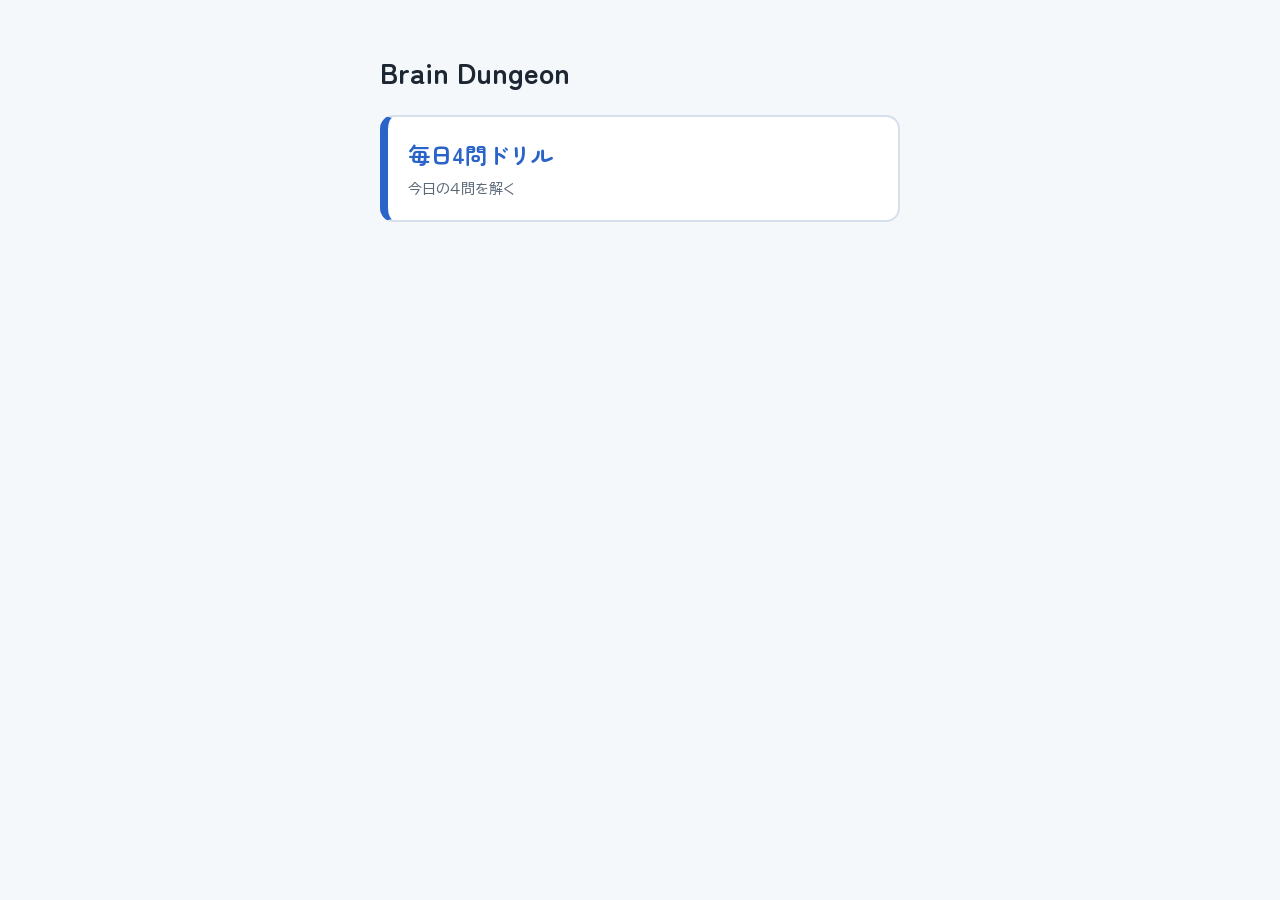
==== index.html @ 7e66739c "ドリルとエディタを GitHub Pages ＋ GAS の fetch 窓口に移す - gas/Code.gs：fetch 用の窓口（check・drillQuestions・image・histo" ====
<!DOCTYPE html>
<html lang="ja">
<head>
<meta charset="utf-8">
<meta name="viewport" content="width=device-width, initial-scale=1">
<title>Brain Dungeon</title>
<link rel="preconnect" href="https://fonts.googleapis.com">
<link rel="preconnect" href="https://fonts.gstatic.com" crossorigin>
<link rel="stylesheet" href="https://fonts.googleapis.com/css2?family=Zen+Maru+Gothic:wght@500;700&family=BIZ+UDPGothic:wght@400;700&display=swap">
<link rel="stylesheet" href="css/theme.css">
<style>
/* 入口。今はドリルへの入り口だけ（ゲームは設計中） */
.wrap { max-width: 560px; margin: 0 auto; padding: 48px 20px; display: grid; gap: 18px; }
h1 { font-family: var(--font-display); font-size: 1.8rem; margin: 0; }
a.door { display: grid; gap: 4px; text-decoration: none; color: var(--ink); background: var(--sheet); border: 2px solid var(--rule); border-left: 8px solid var(--c); border-radius: var(--radius); padding: 18px 20px; }
a.door b { font-family: var(--font-display); font-size: 1.4rem; color: var(--c); }
a.door:focus-visible { outline: 3px solid var(--c); outline-offset: 2px; }
</style>
</head>
<body>
<div class="wrap">
  <h1>Brain Dungeon</h1>
  <a class="door" href="drill.html" data-s="math">
    <b>毎日4問ドリル</b>
    <span class="muted">今日の4問を解く</span>
  </a>
</div>
</body>
</html>
---- css/theme.css ----
/* 色と文字（ドリルとエディタで共通）。教科の色は学校のノートの色分けに合わせる。 */
:root {
  --paper: #f5f8fb;
  --sheet: #ffffff;
  --ink: #1d2733;
  --ink-soft: #5a6878;
  --rule: #d6e0ea;
  --grid: #e3ebf3;
  --math: #2a64c9;
  --japanese: #c8412c;
  --science: #23875a;
  --social: #b8740f;
  --ok: #23875a;
  --ng: #c8412c;
  --ok-bg: #e5f4ec;
  --ng-bg: #fbe9e6;
  --pen: #1d2733;
  --font-display: "Zen Maru Gothic", "Hiragino Maru Gothic ProN", "Hiragino Sans", sans-serif;
  --font-body: "BIZ UDPGothic", "Hiragino Sans", "Yu Gothic", sans-serif;
  --radius: 14px;
  --c: var(--math);
}
@media (prefers-color-scheme: dark) {
  :root:not([data-theme="light"]) {
    --paper: #121820; --sheet: #1a222c; --ink: #e6edf4; --ink-soft: #9fb0c2; --rule: #2c3846; --grid: #232e3a;
    --math: #6f9ef0; --japanese: #ef7a65; --science: #5cc28d; --social: #e3a84a;
    --ok: #5cc28d; --ng: #ef7a65; --ok-bg: #173226; --ng-bg: #3a1e1a; --pen: #e6edf4;
    color-scheme: dark;
  }
}
:root[data-theme="dark"] {
  --paper: #121820; --sheet: #1a222c; --ink: #e6edf4; --ink-soft: #9fb0c2; --rule: #2c3846; --grid: #232e3a;
  --math: #6f9ef0; --japanese: #ef7a65; --science: #5cc28d; --social: #e3a84a;
  --ok: #5cc28d; --ng: #ef7a65; --ok-bg: #173226; --ng-bg: #3a1e1a; --pen: #e6edf4;
  color-scheme: dark;
}
* { box-sizing: border-box; }
[hidden] { display: none !important; }
html, body { background: var(--paper); color: var(--ink); margin: 0; }
body { font-family: var(--font-body); font-size: 17px; line-height: 1.7; }
[data-s="math"] { --c: var(--math); }
[data-s="japanese"] { --c: var(--japanese); }
[data-s="science"] { --c: var(--science); }
[data-s="social"] { --c: var(--social); }
button:focus-visible, input:focus-visible, select:focus-visible, textarea:focus-visible { outline: 3px solid var(--c); outline-offset: 2px; }
.muted { color: var(--ink-soft); font-size: 0.9rem; margin: 0; }
.notice { font-size: 0.9rem; color: var(--ink-soft); background: var(--sheet); border: 1px dashed var(--rule); border-radius: 10px; padding: 8px 12px; }
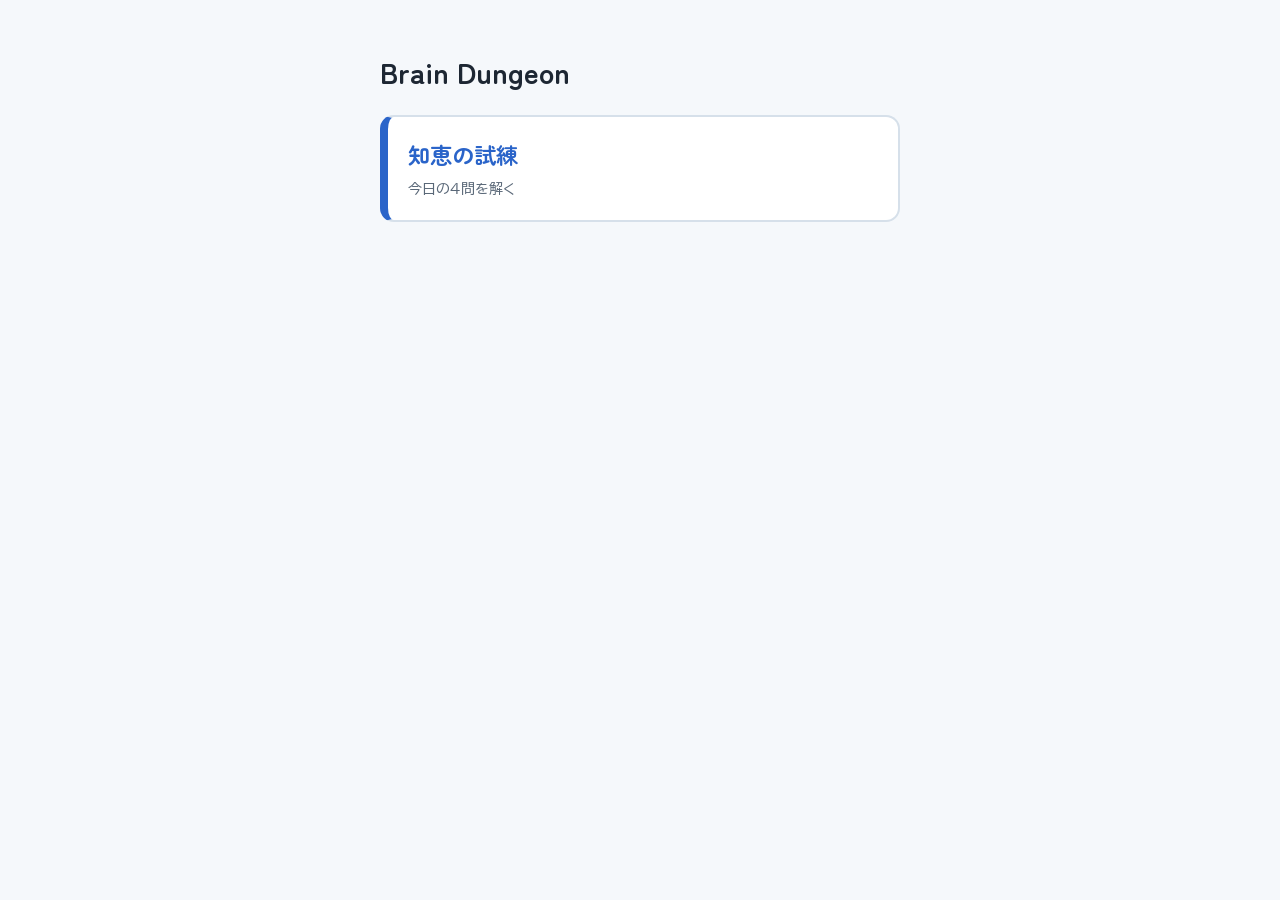
==== commit b032da9d: "ドリルの画面の名前を「知恵の試練」に変える GAS のシート名・ドライブのフォルダ名は成績管理側の道具が使うので変えない。  Co-Authored-By: Claude Opus 5.5 <nore" ====
--- a/index.html
+++ b/index.html
@@ -21,7 +21,7 @@
 <div class="wrap">
   <h1>Brain Dungeon</h1>
   <a class="door" href="drill.html" data-s="math">
-    <b>毎日4問ドリル</b>
+    <b>知恵の試練</b>
     <span class="muted">今日の4問を解く</span>
   </a>
 </div>
